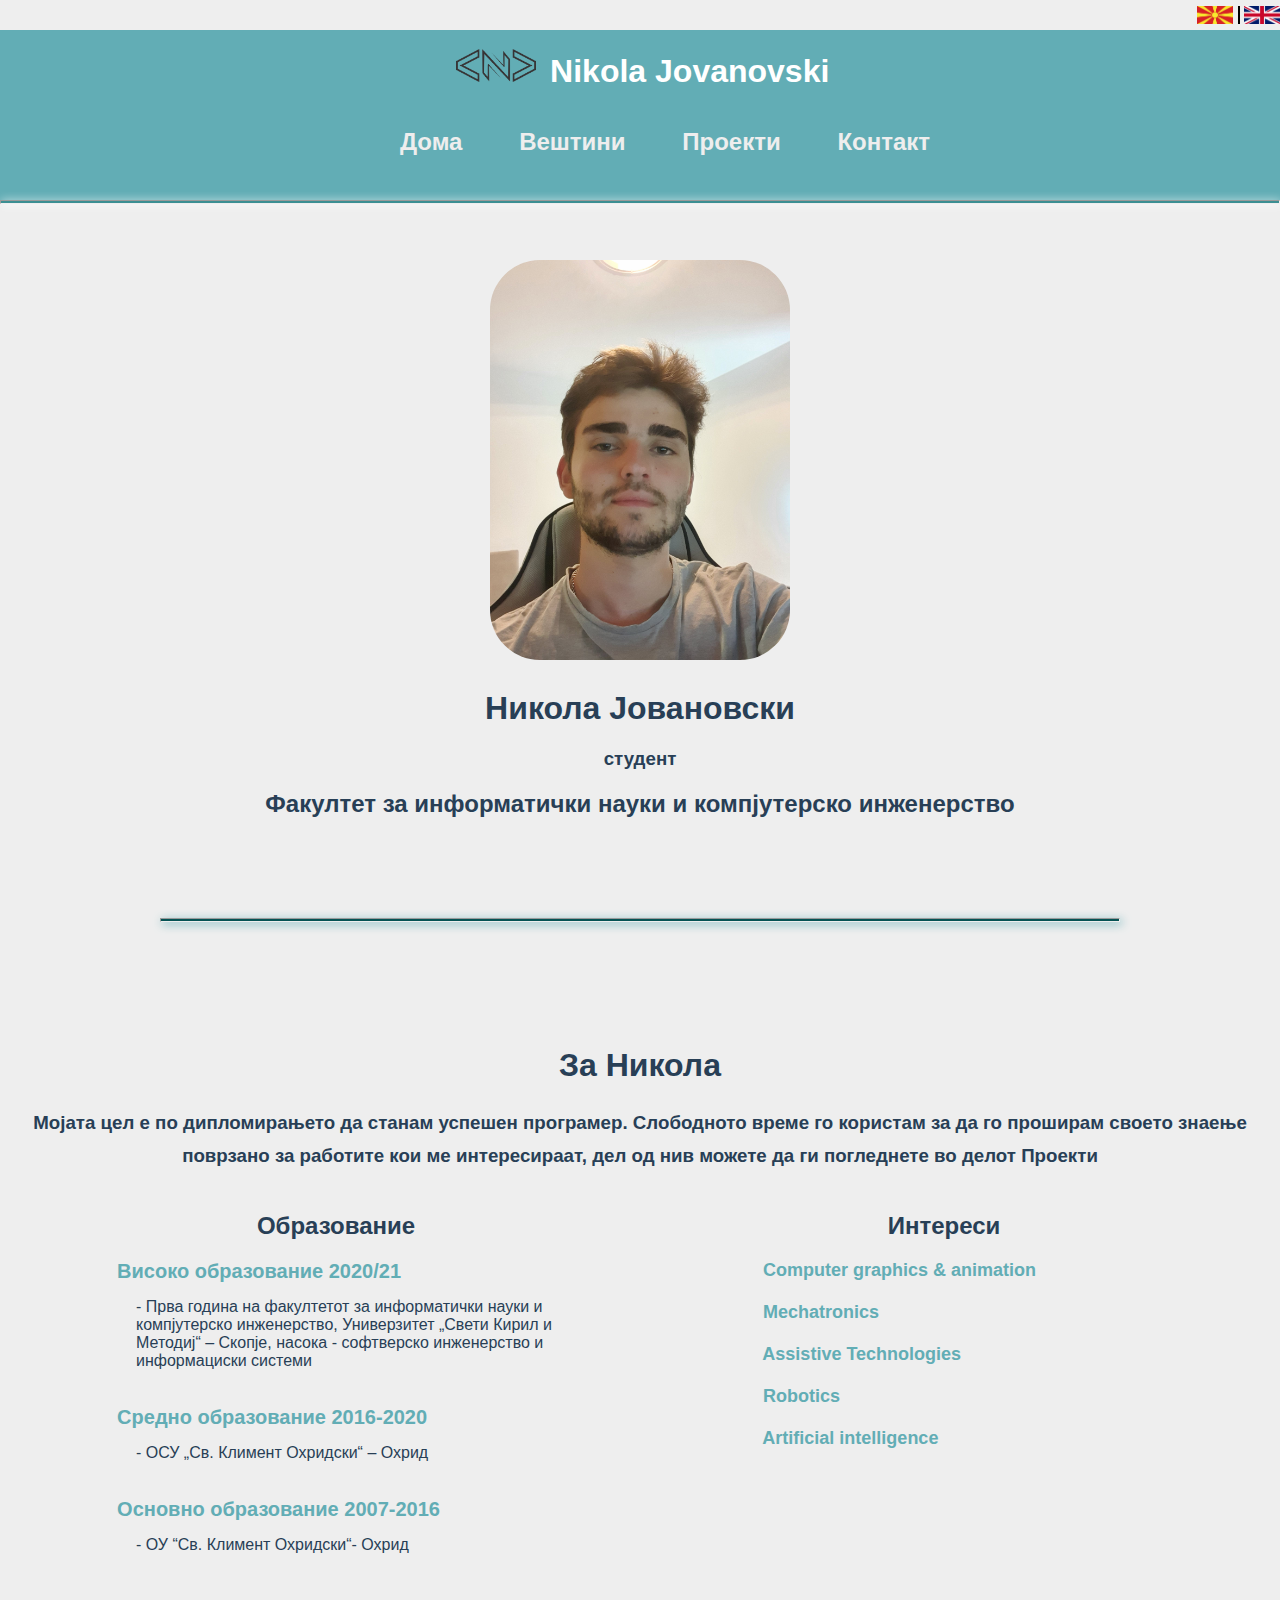
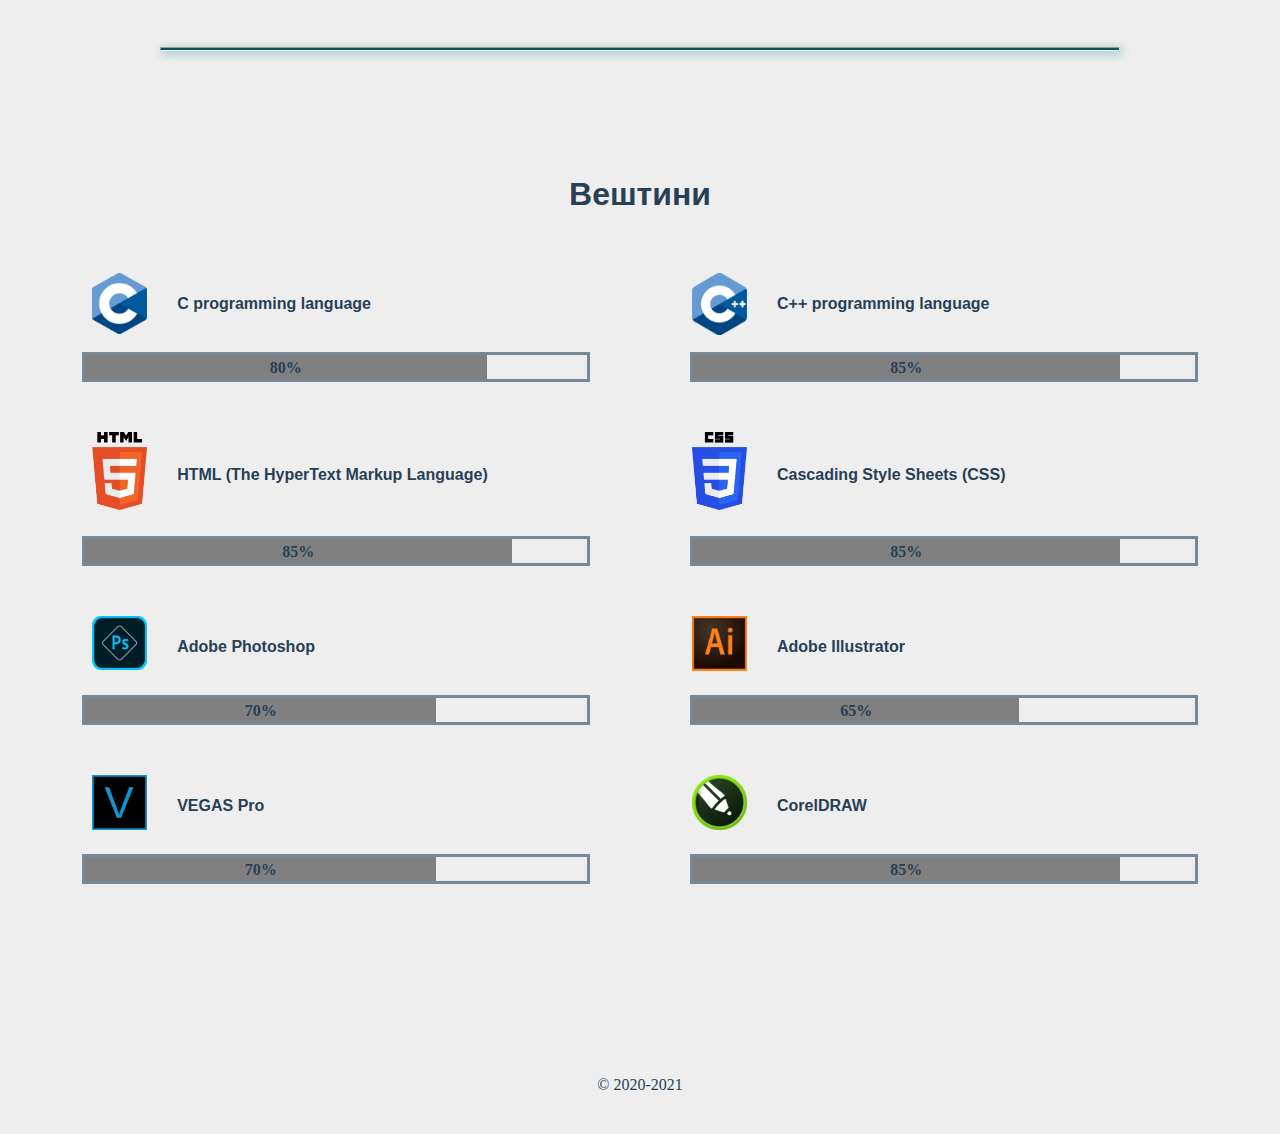
==== index.html @ c1959a3a "Update and rename Home.html to index.html" ====
<!DOCTYPE html>
<html lang="en" xmlns="http://www.w3.org/1999/html">
<head>
    <meta charset="UTF-8">
    <title>Title</title>
    <link rel="stylesheet" href="Css.css">
    <script src="https://ajax.googleapis.com/ajax/libs/jquery/1.12.4/jquery.min.js"></script>
    <link rel="stylesheet" href="all.css">

</head>
<body>
    <script src="JS.js"></script>
    <a href="#" class="top" id="krug">
        <i class="fas fa-chevron-circle-up"></i>
    </a>
    <div id="nekoj">
        <div id="ikoncinja">
            <a href="https://www.facebook.com/nikola.jovanovski.509/" target="_blank"><i class="fab fa-facebook-square fa-lg"></i></a>
            <a href="index.html"><i class="fab fa-instagram fa-lg"></i></a>
            <a href="index.html"><i class="fab fa-github-square fa-lg"></i></a>
            <a href="index.html"><i class="fab fa-discord fa-lg"></i></a>
            <a href="mailto:nikolajovanovski234@gmail.com"><i class="fas fa-envelope fa-lg"></i></a>
        </div>
        <div id="znaminja">
            <a href="index.html"><img id="prvo" src="Images/Flag-MK.jpg"></a>
            <a href="Home-en.html"> <img src="Images/Flag-UK.png"></a>
        </div>
        <div>

        </div>
    </div>
    <div class="nav">
        <div id="nnn">
            <div class="ccc">
                <div id="logo-ime">
                    <div id="logo">
                        <img src="Images/Logo.png" alt="nema slika">
                    </div>
                    <div id="navigacija-levo">
                        <a href="index.html"><div>Nikola Jovanovski</div></a>
                    </div>
                </div>
            </div>
            <div class="ccc">
                <div id="navigacija-desno">
                    <div>
                        <a href="#nekoj"><span>Дома</span></a>
                        <a href="#vv"><span>Вештини</span></a>
                        <a href="Proekti.html"><span>Проекти</span></a>
                        <a href="Kontakt.html#fcf-form"><span>Контакт</span></a>
                    </div>
                </div>
            </div>
        </div>
        <hr>
    </div>
    <div id="glaven">
        <div id="sreden">
            <img src="Images/Moja.jpg" alt="ne e najdena slika" id="Moja">
            <div id="opis">
                <h1>Никола Јовановски</h1>
                <h3>студент</h3>
                <a href="https://www.finki.ukim.mk/" style="text-decoration: none; color: #283f56;"  target="_blank"> <h2>Факултет за информатички науки и компјутерско инженерство</h2></a>
            </div>
            <hr>
            <div id="hobi">
                <h1>За Никола</h1>
                <h3 style="text-align: center; line-height: 1.8">Мојата цел е по дипломирањето да станам успешен програмер. Слободното време го користам за да го проширам своето знаење поврзано за работите кои ме интересираат,
                    дел од нив можете да ги погледнете во делот Проекти</h3>
                <div id="informacii">
                    <div id="obrazovanie">
                        <h2>Образование</h2>
                        <dl>
                            <dt><i class="fas fa-graduation-cap"></i> Високо образование 2020/21</dt>
                            <dd>- Прва година на факултетот за информатички науки и компјутерско инженерство,
                                Универзитет „Свети Кирил и Методиј“ – Скопје, насока - софтверско
                                инженерство и информациски системи<br><br><br></dd>
                            <dt><i class="fas fa-graduation-cap"></i> Средно образование 2016-2020</dt>
                            <dd>- ОСУ „Св. Климент Охридски“ – Охрид<br><br><br></dd>
                            <dt><i class="fas fa-graduation-cap"></i> Основно образование 2007-2016</dt>
                            <dd id="v">- ОУ “Св. Климент Охридски“- Охрид</dd>
                        </dl>
                    </div>
                    <div id="interesi">
                        <h2>Интереси</h2>
                        <ul>
                            <li><i class="fas fa-lightbulb"></i> Computer graphics & animation<br><br></li>
                            <li><i class="fas fa-lightbulb"></i> Mechatronics<br><br></li>
                            <li><i class="fas fa-lightbulb"></i> Assistive Technologies<br><br></li>
                            <li><i class="fas fa-lightbulb"></i> Robotics<br><br></li>
                            <li><i class="fas fa-lightbulb"></i> Artificial intelligence<br><br></li>
                        </ul>
                    </div>
                </div>
            </div>
                <hr id="vv">
            <div id="vestini">
                <h1 style="font-family: sans-serif">Вештини</h1>

                <div class="Logo1">
                    <div><img src="Images/C.png"><span class="iminja">C programming language</span></div>
                    <div><img src="Images/Cp.png"><span class="iminja">C++ programming language</span></div>
                </div>

                <div class="vestini-flex">
                    <div>
                        <div class="P80"><span>80%</span></div>
                    </div>
                    <div>
                        <div class="P85"><span>85%</span></div>
                    </div>
                </div>

                <div class="Logo1" id="htcs">
                    <div><img src="Images/Ht.png"><span class="iminja" style="padding-top: 12px">HTML (The HyperText Markup Language)</span></div>
                    <div><img src="Images/Cs.png"><span class="iminja" style="padding-top: 12px">Cascading Style Sheets (CSS)</span></div>
                </div>

                <div class="vestini-flex">
                    <div>
                        <div class="P85"><span>85%</span></div>
                    </div>
                    <div>
                        <div class="P85"><span>85%</span></div>
                    </div>
                </div>


                <div class="Logo1">
                    <div><img src="Images/Ps.png"><span class="iminja">Adobe Photoshop</span></div>
                    <div><img src="Images/Ai.png"><span class="iminja">Adobe Illustrator</span></div>
                </div>

                <div class="vestini-flex">
                    <div>
                        <div class="P70"><span>70%</span></div>
                    </div>
                    <div>
                        <div class="P65"><span>65%</span></div>
                    </div>
                </div>
                <div class="Logo1">
                    <div><img src="Images/Sv.png"><span class="iminja"">VEGAS Pro</span></div>
                    <div><img src="Images/Cd.png"><span class="iminja">CorelDRAW</span></div>
                </div>

                <div class="vestini-flex">
                    <div>
                        <div class="P70"><span>70%</span></div>
                    </div>
                    <div>
                        <div class="P85"><span>85%</span></div>
                    </div>
                </div>

            </div>
        </div>
    </div>
    <footer id="Dolen">
        <div>&copy; 2020-2021</div>
    </footer>
</body>
</html>
---- Css.css ----
body
{
    background-color: #eeeeee;
    margin: 0;
    color: #283f56;
}
html
{
    scroll-behavior: smooth;
}
#glaven
{
    display: block;
    background-color: #eeeeee;
    width: 1400px;
    margin-left: auto;
    margin-right: auto;
    padding-top: 200px;

}
#nnn
{
    background-color: #62adb5;
    width: 1400px;
    height: 100%;
    margin-left: auto;
    margin-right: auto;

}
#logo
{
    display: inline-block;
    position: absolute;
    margin-top: 19px;
    margin-left: 5px;
}
#nekoj
{
    height: 30px;
    width: 1400px;
    margin-left: auto;
    margin-right: auto;
    background-color: #eeeeee;
}
#ikoncinja i:hover
{
    color:#62adb5;
}
#logo img
{
    width: 80px;
}
.nav
{
    height: 70px;
    width: 100%;
    background-color: #62adb5;
    font-family: sans-serif;
    position: fixed;
    transition: .1s;
    z-index: 1;
}
.nav hr
{
    margin-top: 0;
    height: 4px;
    background-color: #3c8f92;
    box-shadow: 1px 1px 10px white;
}
.nav-up
{
    transform: translateY(-30px);
}

#navigacija-levo
{
    display: inline-block;
    height: 70px;
    font-size: 2em;
    font-weight: bold;
    margin-left: 100px;
}
#navigacija-levo div
{
    margin-top: 17px;
    transition: .3s;
}
#navigacija-levo a
{
    text-decoration: none;
    color: white;
}
#navigacija-levo div:hover
{
    transform: scale(1.05);
    color: #414142;
}

#navigacija-desno
{
    display: inline-block;
    height: 70px;
    float: right;
    font-size: 1.5em;
    font-weight: bold;
    margin-top: -70px;
}

#navigacija-desno div
{
    margin-top: 21.5px;
}
#navigacija-desno span
{
    margin-left: 50px;
    transition: .1s;
}
#navigacija-desno a:hover
{
    color: #3a3e6c;
}
#navigacija-desno a
{
    text-decoration: none;
    color: #eeeeee;
}

#sreden
{
    margin-top: 30px;
}
#Moja
{
    display: block;
    border-radius: 50px;
    width: 300px;
    margin-left: auto;
    margin-right: auto;
}
#opis
{
    margin-top: 30px;
    margin-bottom: 30px;
    text-align: center;
    font-family: sans-serif;
}
#sreden hr
{
    height: 4px;
    background-color: #055354;
    width: 75%;
    margin-top: 100px;
    margin-bottom: 125px;
    box-shadow: 2px 2px 10px #62adb5;
}
#ikoncinja
{
    padding-top: 7px;
    height: 23px;
    display: inline-block;
}
#znaminja
{
    padding-top: 6px;
    height: 24px;
    display: inline-block;
    float: right;
}
#znaminja img
{
    height: 18px;
}
#prvo
{
    padding-right: 5px;
    border-right: solid black 2px;
}
.fab
{
    margin-left: 20px;
    color: #000000;

}
#ikoncinja .fas
{
    margin-left: 20px;
    color: black;

}
#vestini
{
    width: 1200px;
    margin-bottom: 150px;
    background-color: #eeeeee;
    margin-left: auto;
    margin-right: auto;
    text-align: center;
}
#vestini h1
{
    margin-bottom: 60px;
}
.iminja
{
    float: left;
    margin-top: 22px;
    margin-left: 30px;
    font-family: sans-serif;
    font-size: 1em !important;

}
.Logo1 div
{
    display: inline-block;
    height: 50px;
    width: 598px;
    margin-bottom: -25px;
}
.Logo1 img
{
    display: inline-block;
    width: 55px;
    margin-left:  50px;
    float: left;
}
.vestini-flex
{
    text-align: center;
    display:flex;
    margin: 50px;
}
.vestini-flex>div
{
    width: 550px;
    height: 30px;
    border: solid lightslategray;
}
.vestini-flex>div:nth-child(2)
{
    margin-left: 100px;
}
#vestini span
{
    font-weight: bold;
    vertical-align: sub;
}
#htcs
{
    margin-bottom: 75px;
}
.P85
{
    width: 85%;
    height: 100%;
    background-color: gray;
}
.P65
{
    width: 65%;
    height: 100%;
    background-color: gray;
}
.P70
{
    width: 70%;
    height: 100%;
    background-color: gray;
}
.P80
{
    width: 80%;
    height: 100%;
    background-color: gray;
}

#Dolen
{
    height: 100px;
    width: 100%;
    background-color: #eeeeee;
    text-align: center;

}
#Dolen div
{
    padding-top: 42px;
}
#hobi
{
    width: 1200px;
    height: 500px;
    margin-left: auto;
    margin-right: auto;
    background-color: #eeeeee;
    font-family: sans-serif;

}
#informacii
{
    display: flex;
    width: 1200px;
    height: 500px;
    margin-left: auto;
    margin-right: auto;
}
#obrazovanie
{
    width: 480px;
    height: 200px;
    margin-left: auto;
    margin-right: auto;
}
#obrazovanie dt
{
    font-size: 20px;
    font-weight: bold;
    padding-bottom: 15px;
    color: #62adb5;
}
#interesi
{
    width: 480px;
    height: 200px;
    margin-left: auto;
    margin-right: auto;
}
#interesi ul
{
    font-weight: bold;
    font-size: 18px;
}
#hobi h1,h2
{
    text-align: center;
}
ul {
    list-style-type: none;
    color: #62adb5;
}


#fcf-form {
    display:block;
}

.fcf-h3
{
    text-align: center;
}
.fcf-body {
    margin: 0;
    font-family: sans-serif;
    font-size: 1rem;
    font-weight: 400;
    line-height: 1.5;
    color: #212529;
    text-align: left;
    background-color: #fff;
    padding: 30px;
    padding-bottom: 10px;
    border: 1px solid #ced4da;
    border-radius: 0.25rem;
    max-width: 100%;
    margin-bottom: 100px;
}

.fcf-form-group {
    margin-bottom: 1rem;
}

.fcf-input-group {
    position: relative;
    display: -ms-flexbox;
    display: flex;
    -ms-flex-wrap: wrap;
    flex-wrap: wrap;
    -ms-flex-align: stretch;
    align-items: stretch;
    width: 100%;
}

.fcf-form-control {
    display: block;
    width: 100%;
    height: calc(1.5em + 0.75rem + 2px);
    padding: 0.375rem 0.75rem;
    font-size: 1rem;
    font-weight: 400;
    line-height: 1.5;
    color: #495057;
    background-color: #fff;
    background-clip: padding-box;
    border: 1px solid #ced4da;
    outline: none;
    border-radius: 0.25rem;
    transition: border-color 0.15s ease-in-out, box-shadow 0.15s ease-in-out;
}

.fcf-form-control:focus {
    border: 1px solid #313131;
}

select.fcf-form-control[size], select.fcf-form-control[multiple] {
    height: auto;
}

textarea.fcf-form-control {
    font-family: -apple-system, Arial, sans-serif;
    height: auto;
}

label.fcf-label {
    display: inline-block;
    margin-bottom: 0.5rem;
}

.fcf-credit {
    padding-top: 10px;
    font-size: 0.9rem;
    color: #545b62;
}

.fcf-credit a {
    color: #545b62;
    text-decoration: underline;
}

.fcf-credit a:hover {
    color: #0056b3;
    text-decoration: underline;
}

.fcf-btn {
    display: inline-block;
    font-weight: 400;
    color: #212529;
    text-align: center;
    vertical-align: middle;
    cursor: pointer;
    -webkit-user-select: none;
    -moz-user-select: none;
    -ms-user-select: none;
    user-select: none;
    background-color: transparent;
    border: 1px solid transparent;
    padding: 0.375rem 0.75rem;
    font-size: 1rem;
    line-height: 1.5;
    border-radius: 0.25rem;
    transition: color 0.15s ease-in-out, background-color 0.15s ease-in-out, border-color 0.15s ease-in-out, box-shadow 0.15s ease-in-out;
}

@media (prefers-reduced-motion: reduce) {
    .fcf-btn {
        transition: none;
    }
}

.fcf-btn:hover {
    color: #212529;
    text-decoration: none;
}

.fcf-btn:focus, .fcf-btn.focus {
    outline: 0;
    box-shadow: 0 0 0 0.2rem rgba(0, 123, 255, 0.25);
}

.fcf-btn-primary {
    color: #fff;
    background-color: #007bff;
    border-color: #007bff;
}

.fcf-btn-primary:hover {
    color: #fff;
    background-color: #0069d9;
    border-color: #0062cc;
}

.fcf-btn-primary:focus, .fcf-btn-primary.focus {
    color: #fff;
    background-color: #0069d9;
    border-color: #0062cc;
    box-shadow: 0 0 0 0.2rem rgba(38, 143, 255, 0.5);
}

.fcf-btn-lg, .fcf-btn-group-lg>.fcf-btn {
    padding: 0.5rem 1rem;
    font-size: 1.25rem;
    line-height: 1.5;
    border-radius: 0.3rem;
}

.fcf-btn-block {
    display: block;
    width: 100%;
}

.fcf-btn-block+.fcf-btn-block {
    margin-top: 0.5rem;
}





* {
    box-sizing: border-box;
}

#galerija-1 img {
    vertical-align: middle;
}


#galerija-1 .container {
    position: relative;
}


#galerija-1 .mySlides {
    display: none;
}


#galerija-1.cursor {
    cursor: pointer;
}


#galerija-1 .prev,
.next {
    cursor: pointer;
    position: absolute;
    top: 40%;
    width: auto;
    padding: 16px;
    margin-top: -50px;
    color: white;
    font-weight: bold;
    font-size: 20px;
    border-radius: 0 3px 3px 0;
    user-select: none;
    -webkit-user-select: none;
}


#galerija-1 .next {
    right: 0;
    border-radius: 3px 0 0 3px;
}


#galerija-1 .prev:hover,
.next:hover {
    background-color: rgba(0, 0, 0, 0.8);
}


#galerija-1 .numbertext {
    color: #f2f2f2;
    font-size: 12px;
    padding: 8px 12px;
    position: absolute;
    top: 0;
}


#galerija-1 .caption-container {
    text-align: center;
    background-color: #222;
    padding: 2px 16px;
    color: white;
}

#galerija-1 .row:after {
    content: "";
    display: table;
    clear: both;
}


#galerija-1 .column {
    float: left;
    width: 16.66%;
}


#galerija-1 .demo {
    opacity: 0.6;
}

#galerija-1 .active,
.demo:hover {
    opacity: 1;
}
#galerija-1
{
    margin-top: -80px;
    margin-bottom: 50px;
}


.top
{
    position: fixed;
    bottom: 50px;
    right:60px;
    width:60px;
    height:60px;
    border-radius: 30px;
    display: flex;
    font-size:60px;
    background-color: transparent;
    color: #62adb5;
    text-decoration: none;
    pointer-events: none;
    opacity: 0;
    transition: all 0.7s;
}
.top:hover
{

}
.top.active
{
    bottom:32px;
    pointer-events: auto;
    visibility: visible;
    opacity: 1;
    z-index: 1;
}
#logo-ime
{
    display: inline-block;
    margin-left: auto;
    margin-right: auto;
}
@media screen and (max-width: 1399px) {

    #glaven
    {
        width: 100% !important;
    }
    #nekoj
    {
        width: 100%;
    }
    .nav
    {
        width: 100%;
        height: 170px;
    }
    #nnn
    {
        width: 100%;
    }
    #vestini
    {
        width: 95%;
    }
    #hobi
    {
        width: 95%;
    }
    #informacii
    {
        width: 100%;
    }
    .Logo1 div
    {
        width: 49%;
    }
    #navigacija-levo
    {
        margin-left: auto;
        margin-right: auto;
    }
    .ccc
    {
        display: flex;
    }
    #logo
    {
        margin-right: 10px;
        position: relative;
    }
    #navigacija-desno
    {
        margin: auto;
    }
    .fcf-body
    {
        width: 90%;
        margin: auto;
    }
    #galerija-1
    {
        width: 90%;
        margin: auto;
    }
}
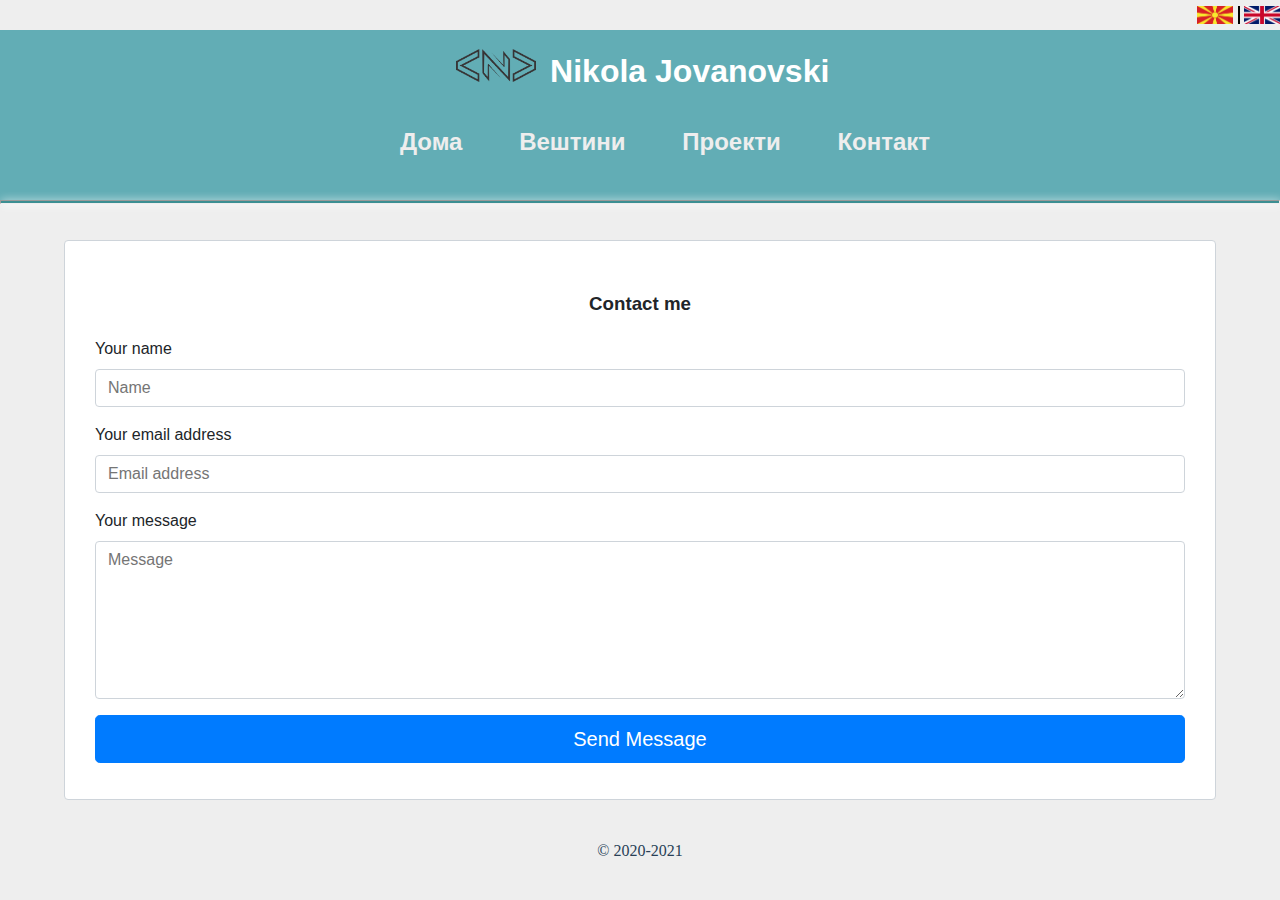
==== commit b61cf431: "Update index.html" ====
--- a/index.html
+++ b/index.html
@@ -7,157 +7,95 @@
     <script src="https://ajax.googleapis.com/ajax/libs/jquery/1.12.4/jquery.min.js"></script>
     <link rel="stylesheet" href="all.css">
 
+
 </head>
 <body>
-    <script src="JS.js"></script>
-    <a href="#" class="top" id="krug">
-        <i class="fas fa-chevron-circle-up"></i>
-    </a>
-    <div id="nekoj">
-        <div id="ikoncinja">
-            <a href="https://www.facebook.com/nikola.jovanovski.509/" target="_blank"><i class="fab fa-facebook-square fa-lg"></i></a>
-            <a href="index.html"><i class="fab fa-instagram fa-lg"></i></a>
-            <a href="index.html"><i class="fab fa-github-square fa-lg"></i></a>
-            <a href="index.html"><i class="fab fa-discord fa-lg"></i></a>
-            <a href="mailto:nikolajovanovski234@gmail.com"><i class="fas fa-envelope fa-lg"></i></a>
+
+<script src="JS.js"></script>
+<a href="#" class="top">
+    <i class="fas fa-chevron-circle-up"></i>
+</a>
+<div id="nekoj">
+    <div id="ikoncinja">
+        <a href="https://www.facebook.com/nikola.jovanovski.509/" target="_blank"><i class="fab fa-facebook-square fa-lg"></i></a>
+        <a href="index.html"><i class="fab fa-instagram fa-lg"></i></a>
+        <a href="index.html"><i class="fab fa-github-square fa-lg"></i></a>
+        <a href="index.html"><i class="fab fa-discord fa-lg"></i></a>
+        <a href="index.html"><i class="fas fa-envelope fa-lg"></i></a>
+    </div>
+    <div id="znaminja">
+        <a href="index.html"><img id="prvo" src="Images/Flag-MK.jpg"></a>
+        <a href="Home-en.html"> <img src="Images/Flag-UK.png"></a>
+    </div>
+    <div>
+
+    </div>
+</div>
+<div class="nav">
+    <div id="nnn">
+        <div class="ccc">
+            <div id="logo-ime">
+                <div id="logo">
+                    <img src="Images/Logo.png" alt="nema slika">
+                </div>
+                <div id="navigacija-levo">
+                    <a href="index.html"><div>Nikola Jovanovski</div></a>
+                </div>
+            </div>
         </div>
-        <div id="znaminja">
-            <a href="index.html"><img id="prvo" src="Images/Flag-MK.jpg"></a>
-            <a href="Home-en.html"> <img src="Images/Flag-UK.png"></a>
+        <div class="ccc">
+            <div id="navigacija-desno">
+                <div>
+                    <a href="index.html"><span>Дома</span></a>
+                    <a href="index.html#vv"><span>Вештини</span></a>
+                    <a href="Proekti.html"><span>Проекти</span></a>
+                    <a href="Kontakt.html#fcf-form"><span>Контакт</span></a>
+                </div>
+            </div>
         </div>
-        <div>
+    </div>
+    <hr>
+</div>
+<div id="glaven" style="width: 1150px">
+    <div id="sreden">
+        <div class="fcf-body" style="margin-top: -20px">
+            <div id="fcf-form">
+                <h3 class="fcf-h3">Contact me</h3>
+                <div class="fcf-form-group">
+                    <label for="Name" class="fcf-label">Your name</label>
+                        <div class="fcf-input-group">
+                            <input type="text" id="Name" name="Name" class="fcf-form-control" placeholder="Name" required>
+                        </div>
+                    </div>
+
+                    <div class="fcf-form-group">
+                        <label for="Email" class="fcf-label">Your email address</label>
+                        <div class="fcf-input-group">
+                            <input type="email" id="Email" name="Email" class="fcf-form-control" placeholder="Email address" required>
+                        </div>
+                    </div>
+
+                    <div class="fcf-form-group">
+                        <label for="Message" class="fcf-label">Your message</label>
+                        <div class="fcf-input-group">
+                            <textarea id="Message" name="Message" class="fcf-form-control" rows="6" maxlength="3000" placeholder="Message" required></textarea>
+                        </div>
+                    </div>
+                    <div class="fcf-form-group">
+                        <button type="submit" id="fcf-button" class="fcf-btn fcf-btn-primary fcf-btn-lg fcf-btn-block">Send Message</button>
+                    </div>
+
+                    <div class="fcf-credit" id="fcf-credit">
+                    </div>
+
+                </form>
+            </div>
 
         </div>
     </div>
-    <div class="nav">
-        <div id="nnn">
-            <div class="ccc">
-                <div id="logo-ime">
-                    <div id="logo">
-                        <img src="Images/Logo.png" alt="nema slika">
-                    </div>
-                    <div id="navigacija-levo">
-                        <a href="index.html"><div>Nikola Jovanovski</div></a>
-                    </div>
-                </div>
-            </div>
-            <div class="ccc">
-                <div id="navigacija-desno">
-                    <div>
-                        <a href="#nekoj"><span>Дома</span></a>
-                        <a href="#vv"><span>Вештини</span></a>
-                        <a href="Proekti.html"><span>Проекти</span></a>
-                        <a href="Kontakt.html#fcf-form"><span>Контакт</span></a>
-                    </div>
-                </div>
-            </div>
-        </div>
-        <hr>
-    </div>
-    <div id="glaven">
-        <div id="sreden">
-            <img src="Images/Moja.jpg" alt="ne e najdena slika" id="Moja">
-            <div id="opis">
-                <h1>Никола Јовановски</h1>
-                <h3>студент</h3>
-                <a href="https://www.finki.ukim.mk/" style="text-decoration: none; color: #283f56;"  target="_blank"> <h2>Факултет за информатички науки и компјутерско инженерство</h2></a>
-            </div>
-            <hr>
-            <div id="hobi">
-                <h1>За Никола</h1>
-                <h3 style="text-align: center; line-height: 1.8">Мојата цел е по дипломирањето да станам успешен програмер. Слободното време го користам за да го проширам своето знаење поврзано за работите кои ме интересираат,
-                    дел од нив можете да ги погледнете во делот Проекти</h3>
-                <div id="informacii">
-                    <div id="obrazovanie">
-                        <h2>Образование</h2>
-                        <dl>
-                            <dt><i class="fas fa-graduation-cap"></i> Високо образование 2020/21</dt>
-                            <dd>- Прва година на факултетот за информатички науки и компјутерско инженерство,
-                                Универзитет „Свети Кирил и Методиј“ – Скопје, насока - софтверско
-                                инженерство и информациски системи<br><br><br></dd>
-                            <dt><i class="fas fa-graduation-cap"></i> Средно образование 2016-2020</dt>
-                            <dd>- ОСУ „Св. Климент Охридски“ – Охрид<br><br><br></dd>
-                            <dt><i class="fas fa-graduation-cap"></i> Основно образование 2007-2016</dt>
-                            <dd id="v">- ОУ “Св. Климент Охридски“- Охрид</dd>
-                        </dl>
-                    </div>
-                    <div id="interesi">
-                        <h2>Интереси</h2>
-                        <ul>
-                            <li><i class="fas fa-lightbulb"></i> Computer graphics & animation<br><br></li>
-                            <li><i class="fas fa-lightbulb"></i> Mechatronics<br><br></li>
-                            <li><i class="fas fa-lightbulb"></i> Assistive Technologies<br><br></li>
-                            <li><i class="fas fa-lightbulb"></i> Robotics<br><br></li>
-                            <li><i class="fas fa-lightbulb"></i> Artificial intelligence<br><br></li>
-                        </ul>
-                    </div>
-                </div>
-            </div>
-                <hr id="vv">
-            <div id="vestini">
-                <h1 style="font-family: sans-serif">Вештини</h1>
-
-                <div class="Logo1">
-                    <div><img src="Images/C.png"><span class="iminja">C programming language</span></div>
-                    <div><img src="Images/Cp.png"><span class="iminja">C++ programming language</span></div>
-                </div>
-
-                <div class="vestini-flex">
-                    <div>
-                        <div class="P80"><span>80%</span></div>
-                    </div>
-                    <div>
-                        <div class="P85"><span>85%</span></div>
-                    </div>
-                </div>
-
-                <div class="Logo1" id="htcs">
-                    <div><img src="Images/Ht.png"><span class="iminja" style="padding-top: 12px">HTML (The HyperText Markup Language)</span></div>
-                    <div><img src="Images/Cs.png"><span class="iminja" style="padding-top: 12px">Cascading Style Sheets (CSS)</span></div>
-                </div>
-
-                <div class="vestini-flex">
-                    <div>
-                        <div class="P85"><span>85%</span></div>
-                    </div>
-                    <div>
-                        <div class="P85"><span>85%</span></div>
-                    </div>
-                </div>
-
-
-                <div class="Logo1">
-                    <div><img src="Images/Ps.png"><span class="iminja">Adobe Photoshop</span></div>
-                    <div><img src="Images/Ai.png"><span class="iminja">Adobe Illustrator</span></div>
-                </div>
-
-                <div class="vestini-flex">
-                    <div>
-                        <div class="P70"><span>70%</span></div>
-                    </div>
-                    <div>
-                        <div class="P65"><span>65%</span></div>
-                    </div>
-                </div>
-                <div class="Logo1">
-                    <div><img src="Images/Sv.png"><span class="iminja"">VEGAS Pro</span></div>
-                    <div><img src="Images/Cd.png"><span class="iminja">CorelDRAW</span></div>
-                </div>
-
-                <div class="vestini-flex">
-                    <div>
-                        <div class="P70"><span>70%</span></div>
-                    </div>
-                    <div>
-                        <div class="P85"><span>85%</span></div>
-                    </div>
-                </div>
-
-            </div>
-        </div>
-    </div>
-    <footer id="Dolen">
-        <div>&copy; 2020-2021</div>
-    </footer>
+</div>
+<div id="Dolen">
+    <div>&copy; 2020-2021</div>
+</div>
 </body>
 </html>
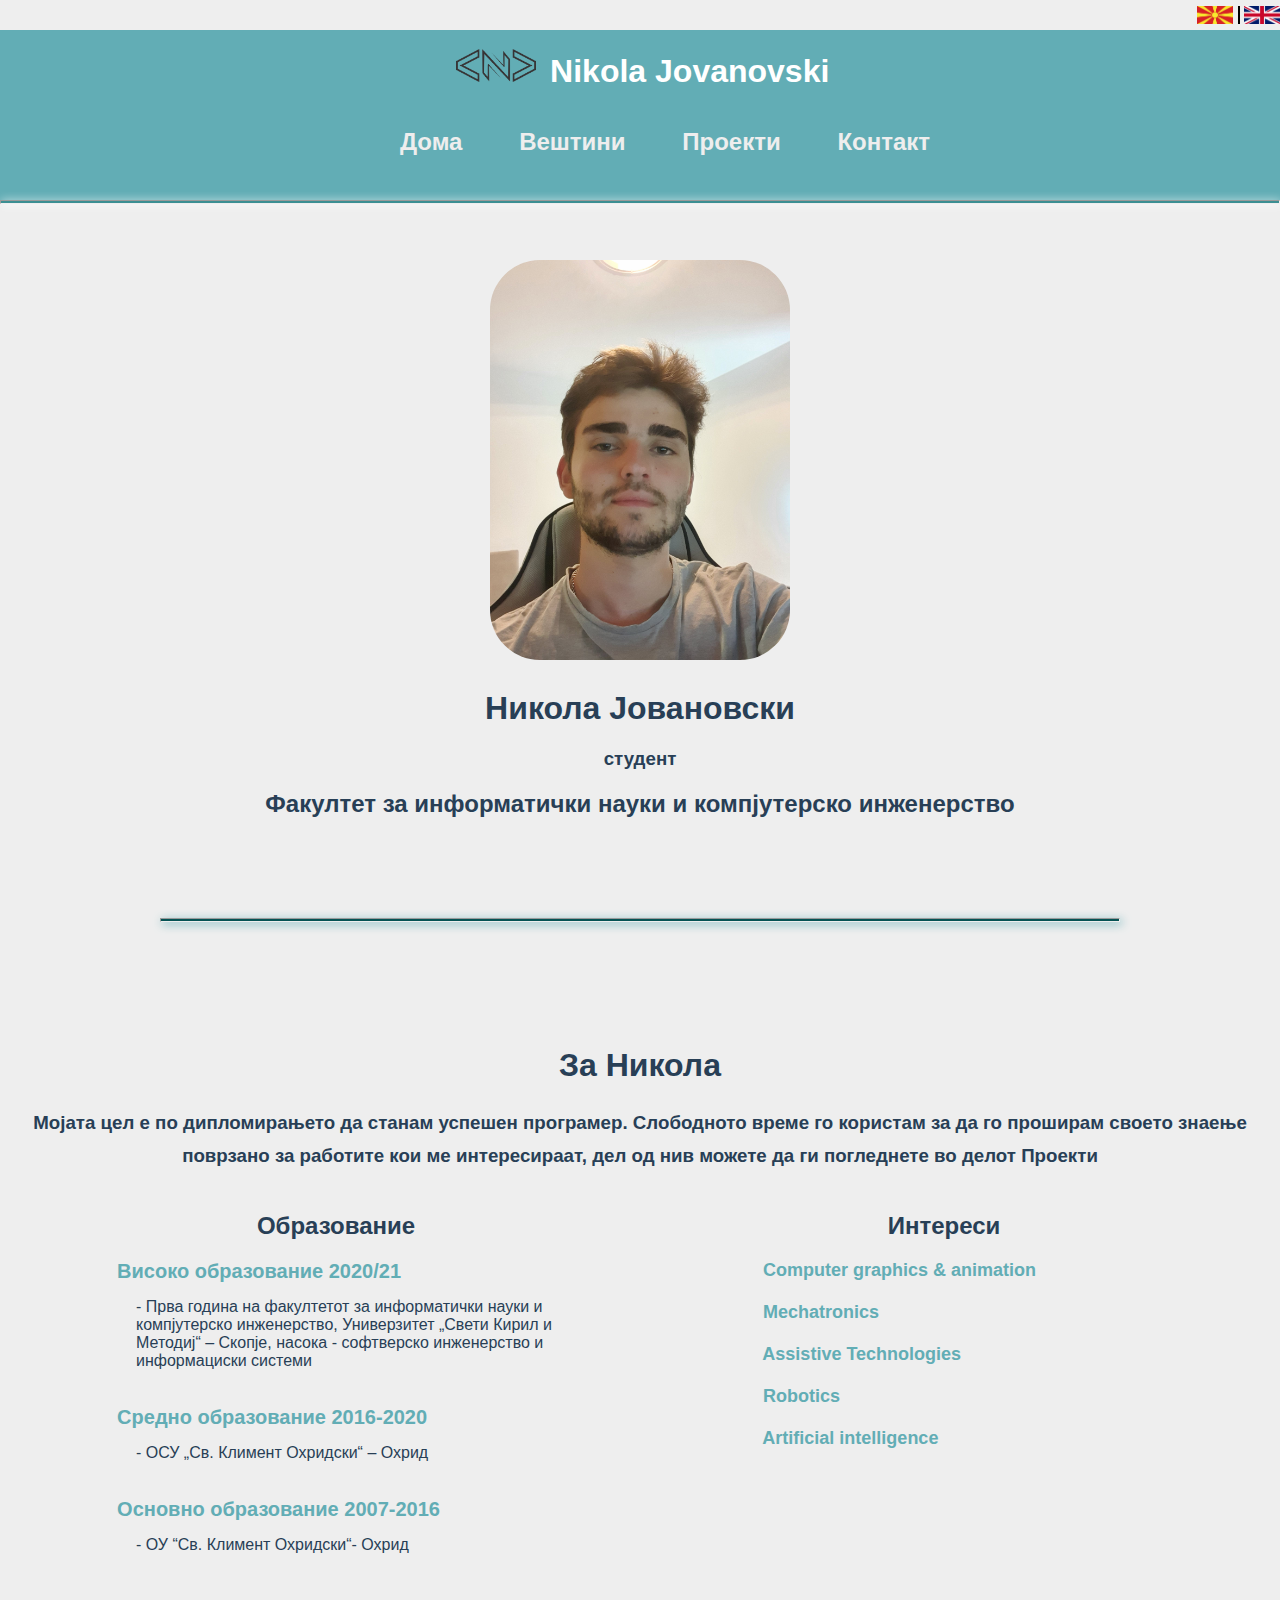
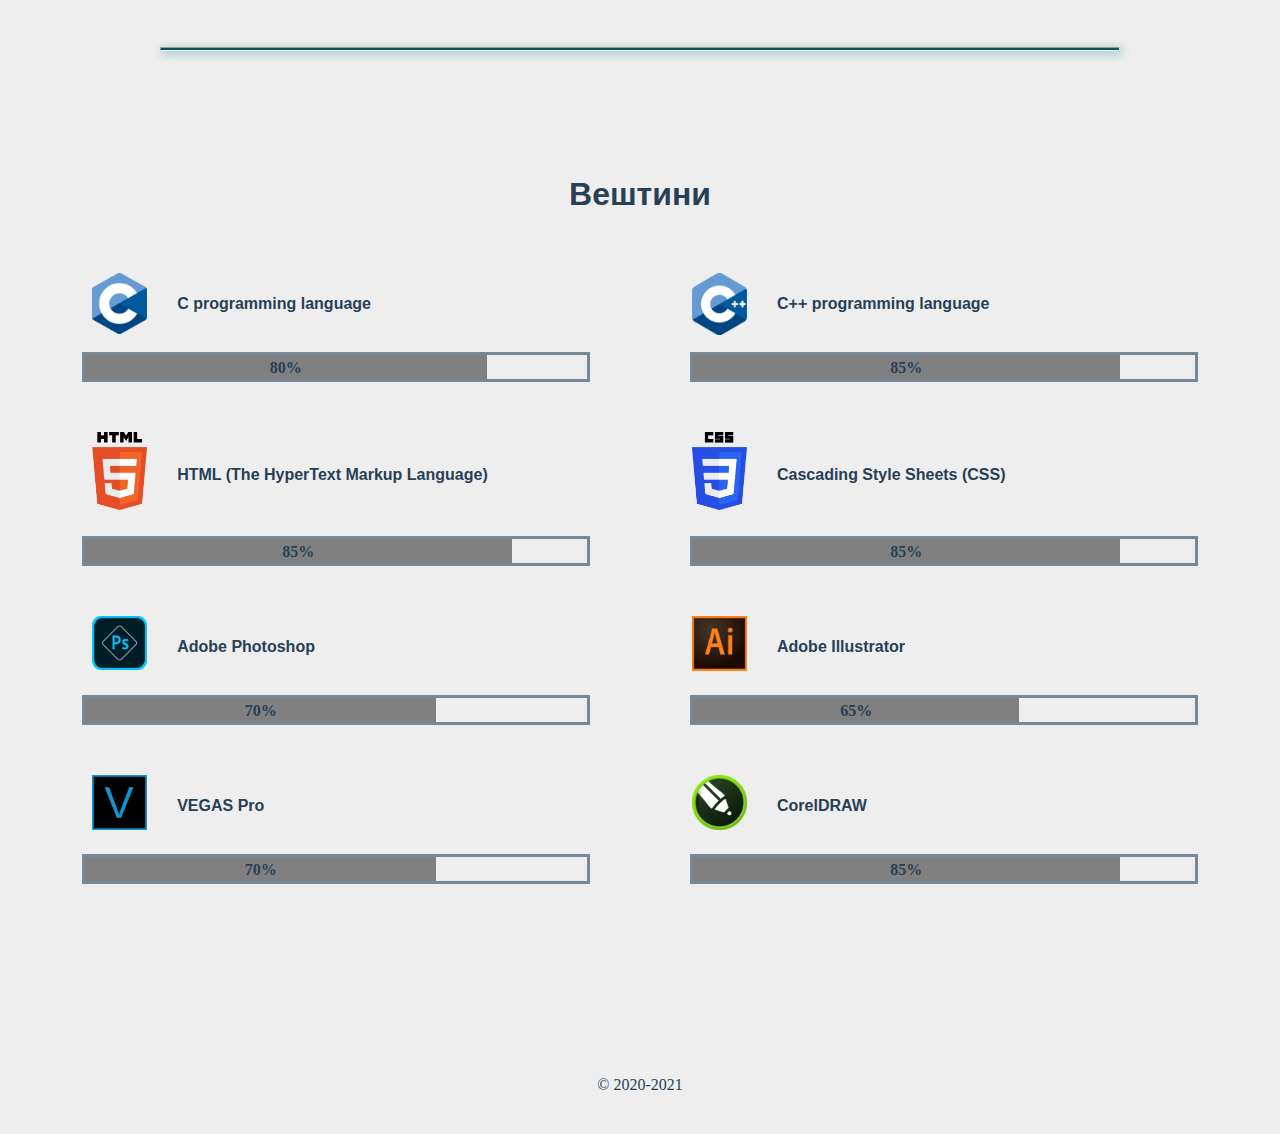
==== commit 76c96518: "Add files via upload" ====
--- a/index.html
+++ b/index.html
@@ -7,95 +7,157 @@
     <script src="https://ajax.googleapis.com/ajax/libs/jquery/1.12.4/jquery.min.js"></script>
     <link rel="stylesheet" href="all.css">
 
-
 </head>
 <body>
+    <script src="JS.js"></script>
+    <a href="#" class="top" id="krug">
+        <i class="fas fa-chevron-circle-up"></i>
+    </a>
+    <div id="nekoj">
+        <div id="ikoncinja">
+            <a href="https://www.facebook.com/nikola.jovanovski.509/" target="_blank"><i class="fab fa-facebook-square fa-lg"></i></a>
+            <a href="index.html"><i class="fab fa-instagram fa-lg"></i></a>
+            <a href="index.html"><i class="fab fa-github-square fa-lg"></i></a>
+            <a href="index.html"><i class="fab fa-discord fa-lg"></i></a>
+            <a href="mailto:nikolajovanovski234@gmail.com"><i class="fas fa-envelope fa-lg"></i></a>
+        </div>
+        <div id="znaminja">
+            <a href="index.html"><img id="prvo" src="Images/Flag-MK.jpg"></a>
+            <a href="Home-en.html"> <img src="Images/Flag-UK.png"></a>
+        </div>
+        <div>
 
-<script src="JS.js"></script>
-<a href="#" class="top">
-    <i class="fas fa-chevron-circle-up"></i>
-</a>
-<div id="nekoj">
-    <div id="ikoncinja">
-        <a href="https://www.facebook.com/nikola.jovanovski.509/" target="_blank"><i class="fab fa-facebook-square fa-lg"></i></a>
-        <a href="index.html"><i class="fab fa-instagram fa-lg"></i></a>
-        <a href="index.html"><i class="fab fa-github-square fa-lg"></i></a>
-        <a href="index.html"><i class="fab fa-discord fa-lg"></i></a>
-        <a href="index.html"><i class="fas fa-envelope fa-lg"></i></a>
+        </div>
     </div>
-    <div id="znaminja">
-        <a href="index.html"><img id="prvo" src="Images/Flag-MK.jpg"></a>
-        <a href="Home-en.html"> <img src="Images/Flag-UK.png"></a>
-    </div>
-    <div>
-
-    </div>
-</div>
-<div class="nav">
-    <div id="nnn">
-        <div class="ccc">
-            <div id="logo-ime">
-                <div id="logo">
-                    <img src="Images/Logo.png" alt="nema slika">
+    <div class="nav">
+        <div id="nnn">
+            <div class="ccc">
+                <div id="logo-ime">
+                    <div id="logo">
+                        <img src="Images/Logo.png" alt="nema slika">
+                    </div>
+                    <div id="navigacija-levo">
+                        <a href="index.html"><div>Nikola Jovanovski</div></a>
+                    </div>
                 </div>
-                <div id="navigacija-levo">
-                    <a href="index.html"><div>Nikola Jovanovski</div></a>
+            </div>
+            <div class="ccc">
+                <div id="navigacija-desno">
+                    <div>
+                        <a href="#nekoj"><span>Дома</span></a>
+                        <a href="#vv"><span>Вештини</span></a>
+                        <a href="Proekti.html"><span>Проекти</span></a>
+                        <a href="Kontakt.html#fcf-form"><span>Контакт</span></a>
+                    </div>
                 </div>
             </div>
         </div>
-        <div class="ccc">
-            <div id="navigacija-desno">
-                <div>
-                    <a href="index.html"><span>Дома</span></a>
-                    <a href="index.html#vv"><span>Вештини</span></a>
-                    <a href="Proekti.html"><span>Проекти</span></a>
-                    <a href="Kontakt.html#fcf-form"><span>Контакт</span></a>
+        <hr>
+    </div>
+    <div id="glaven">
+        <div id="sreden">
+            <img src="Images/Moja.jpg" alt="ne e najdena slika" id="Moja">
+            <div id="opis">
+                <h1>Никола Јовановски</h1>
+                <h3>студент</h3>
+                <a href="https://www.finki.ukim.mk/" style="text-decoration: none; color: #283f56;"  target="_blank"> <h2>Факултет за информатички науки и компјутерско инженерство</h2></a>
+            </div>
+            <hr>
+            <div id="hobi">
+                <h1>За Никола</h1>
+                <h3 style="text-align: center; line-height: 1.8">Мојата цел е по дипломирањето да станам успешен програмер. Слободното време го користам за да го проширам своето знаење поврзано за работите кои ме интересираат,
+                    дел од нив можете да ги погледнете во делот Проекти</h3>
+                <div id="informacii">
+                    <div id="obrazovanie">
+                        <h2>Образование</h2>
+                        <dl>
+                            <dt><i class="fas fa-graduation-cap"></i> Високо образование 2020/21</dt>
+                            <dd>- Прва година на факултетот за информатички науки и компјутерско инженерство,
+                                Универзитет „Свети Кирил и Методиј“ – Скопје, насока - софтверско
+                                инженерство и информациски системи<br><br><br></dd>
+                            <dt><i class="fas fa-graduation-cap"></i> Средно образование 2016-2020</dt>
+                            <dd>- ОСУ „Св. Климент Охридски“ – Охрид<br><br><br></dd>
+                            <dt><i class="fas fa-graduation-cap"></i> Основно образование 2007-2016</dt>
+                            <dd id="v">- ОУ “Св. Климент Охридски“- Охрид</dd>
+                        </dl>
+                    </div>
+                    <div id="interesi">
+                        <h2>Интереси</h2>
+                        <ul>
+                            <li><i class="fas fa-lightbulb"></i> Computer graphics & animation<br><br></li>
+                            <li><i class="fas fa-lightbulb"></i> Mechatronics<br><br></li>
+                            <li><i class="fas fa-lightbulb"></i> Assistive Technologies<br><br></li>
+                            <li><i class="fas fa-lightbulb"></i> Robotics<br><br></li>
+                            <li><i class="fas fa-lightbulb"></i> Artificial intelligence<br><br></li>
+                        </ul>
+                    </div>
                 </div>
+            </div>
+                <hr id="vv">
+            <div id="vestini">
+                <h1 style="font-family: sans-serif">Вештини</h1>
+
+                <div class="Logo1">
+                    <div><img src="Images/C.png"><span class="iminja">C programming language</span></div>
+                    <div><img src="Images/Cp.png"><span class="iminja">C++ programming language</span></div>
+                </div>
+
+                <div class="vestini-flex">
+                    <div>
+                        <div class="P80"><span>80%</span></div>
+                    </div>
+                    <div>
+                        <div class="P85"><span>85%</span></div>
+                    </div>
+                </div>
+
+                <div class="Logo1" id="htcs">
+                    <div><img src="Images/Ht.png"><span class="iminja" style="padding-top: 12px">HTML (The HyperText Markup Language)</span></div>
+                    <div><img src="Images/Cs.png"><span class="iminja" style="padding-top: 12px">Cascading Style Sheets (CSS)</span></div>
+                </div>
+
+                <div class="vestini-flex">
+                    <div>
+                        <div class="P85"><span>85%</span></div>
+                    </div>
+                    <div>
+                        <div class="P85"><span>85%</span></div>
+                    </div>
+                </div>
+
+
+                <div class="Logo1">
+                    <div><img src="Images/Ps.png"><span class="iminja">Adobe Photoshop</span></div>
+                    <div><img src="Images/Ai.png"><span class="iminja">Adobe Illustrator</span></div>
+                </div>
+
+                <div class="vestini-flex">
+                    <div>
+                        <div class="P70"><span>70%</span></div>
+                    </div>
+                    <div>
+                        <div class="P65"><span>65%</span></div>
+                    </div>
+                </div>
+                <div class="Logo1">
+                    <div><img src="Images/Sv.png"><span class="iminja">VEGAS Pro</span></div>
+                    <div><img src="Images/Cd.png"><span class="iminja">CorelDRAW</span></div>
+                </div>
+
+                <div class="vestini-flex">
+                    <div>
+                        <div class="P70"><span>70%</span></div>
+                    </div>
+                    <div>
+                        <div class="P85"><span>85%</span></div>
+                    </div>
+                </div>
+
             </div>
         </div>
     </div>
-    <hr>
-</div>
-<div id="glaven" style="width: 1150px">
-    <div id="sreden">
-        <div class="fcf-body" style="margin-top: -20px">
-            <div id="fcf-form">
-                <h3 class="fcf-h3">Contact me</h3>
-                <div class="fcf-form-group">
-                    <label for="Name" class="fcf-label">Your name</label>
-                        <div class="fcf-input-group">
-                            <input type="text" id="Name" name="Name" class="fcf-form-control" placeholder="Name" required>
-                        </div>
-                    </div>
-
-                    <div class="fcf-form-group">
-                        <label for="Email" class="fcf-label">Your email address</label>
-                        <div class="fcf-input-group">
-                            <input type="email" id="Email" name="Email" class="fcf-form-control" placeholder="Email address" required>
-                        </div>
-                    </div>
-
-                    <div class="fcf-form-group">
-                        <label for="Message" class="fcf-label">Your message</label>
-                        <div class="fcf-input-group">
-                            <textarea id="Message" name="Message" class="fcf-form-control" rows="6" maxlength="3000" placeholder="Message" required></textarea>
-                        </div>
-                    </div>
-                    <div class="fcf-form-group">
-                        <button type="submit" id="fcf-button" class="fcf-btn fcf-btn-primary fcf-btn-lg fcf-btn-block">Send Message</button>
-                    </div>
-
-                    <div class="fcf-credit" id="fcf-credit">
-                    </div>
-
-                </form>
-            </div>
-
-        </div>
-    </div>
-</div>
-<div id="Dolen">
-    <div>&copy; 2020-2021</div>
-</div>
+    <footer id="Dolen">
+        <div>&copy; 2020-2021</div>
+    </footer>
 </body>
-</html>
+</html>